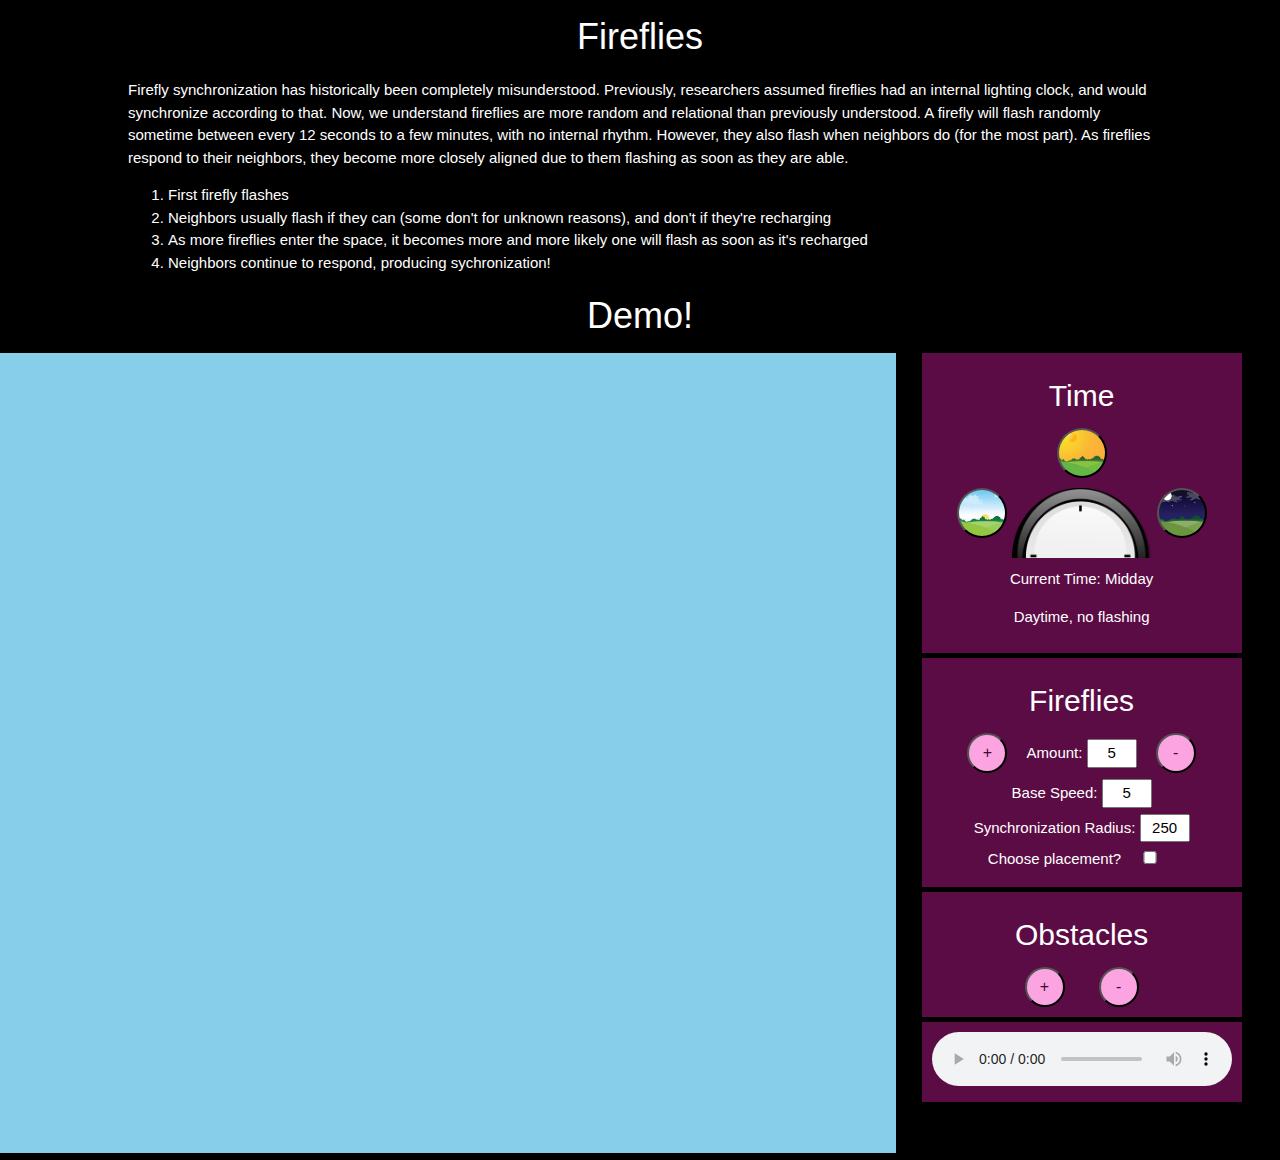
==== index.html @ 4c32d241 "have a daytime tracker that updates on side" ====
<!DOCTYPE html>
<html lang=en>
	<meta charset=utf-8>
	<title>Fireflies</title>
	<script src="./fireflies.js" defer></script>
	<link rel="stylesheet" href="./style.css">
	<link rel="stylesheet" href="https://www.w3schools.com/w3css/4/w3.css">


	<script>
		window.onload = function(){
			drawFireflies();
			setMidday();
		}
	</script>

	<div class="parallax">

	</div>

	<h1>Fireflies</h1>
	<p>
		Firefly synchronization has historically been completely misunderstood. Previously, researchers assumed fireflies had
		an internal lighting clock, and would synchronize according to that. Now, we understand fireflies are more random and relational than previously understood. A firefly will flash randomly sometime between every 12 seconds to a few minutes, with no internal rhythm. However, they also flash when neighbors do (for the most part). As fireflies respond to their neighbors, they become more closely aligned due to them flashing as soon as they are able.
	</p>

	<ol>
		<li>First firefly flashes</li>
		<li>Neighbors usually flash if they can (some don't for unknown reasons), and don't if they're recharging</li>
		<li>As more fireflies enter the space, it becomes more and more likely one will flash as soon as it's recharged</li>
		<li>Neighbors continue to respond, producing sychronization!</li>
	</ol>

	<h1>Demo!</h1>

	<div id="firefly-wrapper">
		<svg id="firefly-visual" width="70%" height="800"></svg>
	</div>

	<div class="background">
		<h2>Time</h2>
		<button id="midday" onClick="setMidday()"></button>
		<div id="clock-group">
			<button id="morning" onClick="setMorning()"></button>
			<div id="clock"></div>
			<button id="night" onClick="setNight()"></button>
		</div>
		<p id="current-time">Current Time: Morning</p>
		<p id="updates">Recharge Time: 12 seconds</p>
	</div>

	

	<div class="background">
		<h2>Fireflies</h2>
		<div>
			<button id="addFireflies" class="round-buttons" onClick="addFireflies()">+</button>
			<label for="amount">Amount:</label>
	  		<input type="text" id="amount" name="amount" value="5">
			<button id="removeFireflies" class="round-buttons" onClick="removeFireflies()">-</button>
		</div>

		<div class="inputs"> 
			<label for="speed">Base Speed:</label>
  			<input type="text" id="speed" name="speed" value="5">
		</div>
		
  		<div class="inputs">
  			<label for="radius">Synchronization Radius:</label>
  			<input type="text" id="radius" name="radius" value="250">
  		</div>

  		<div class="inputs">
  			<label for="radius">Choose placement?</label>
  			<input type="checkbox" id="radius" name="radius">
  		</div>
  		
	</div>

	<div class="background">
		<h2>Obstacles</h2>
		<div>
			<button id="obstacle" class="round-buttons" onClick="obstBool()">+</button>
			<button id="removeFireflies" class="round-buttons" onClick="removeFireflies()">-</button>
		</div>
	</div>

	<div class="background">
		<audio controls>
		<source src="https://dl.dropbox.com/s/ibaooslzn9fon2d/Fireflies.mp3" type="audio/mpeg">
		Your browser does not support the audio element.
	</audio>
	</div>
	
</html>
---- style.css ----
body{
	background-color: black;
}

h1, h2{
	text-align: center;
	color: white;
	font-family: "Freestyle Script", "Lucida Calligraphy", "Georgia", "Arial";
	font-size: 70px;
	margin-bottom: 20px;
}

h2{
	font-size: 30px;
}

p{
	color: white;
	margin-left: 10%;
	margin-right: 10%;
	font-family: "Merriweather", "Montserrat", "Helvetica", "Georgia", "Arial";
}

label{
	color: white;
	font-family: "Merriweather", "Montserrat", "Helvetica", "Georgia", "Arial";
}

ol {
	color: white;
	margin-left: 10%;
	margin-right: 10%;
	font-family: "Merriweather", "Montserrat", "Helvetica", "Georgia", "Arial";
}



#firefly-wrapper{
/*	margin: auto;*/
	margin-right:0px;
	float:left;
/*	margin-top: 5%;*/
width:70%;
margin-right:2%;
}

#firefly-visual{
/*	display: block;*/
/*	margin: auto;*/
width:100%;
}

.background{
	display: block;
	background-color: #5b0c44;
	padding: 10px;
	width: 25%;
	margin-bottom: 5px;
/*	margin: 0% 10% 1% 10%;*/
margin-left:0px;
	text-align: center;
	float: left;
}


#clock{
  background-image: url('empty_clock.png');
  background-repeat: no-repeat;
  background-size: 140px 140px;
  height: 70px;
  width: 140px;
  float: left;
  margin-left: 5px;
}

#morning{
	background-image: url('sunrise.jpg');
	background-repeat: no-repeat;
	background-size: 50px 50px;
/*	margin-left: 27%;*/
	float:left;
	border-radius: 50%;
	height: 50px;
	width: 50px;
}

#midday{
	background-image: url('midday.jpg');
	background-repeat: no-repeat;
	background-size: 50px 50px;
	margin: auto;
	margin-bottom: 10px;
	border-radius: 50%;
	height: 50px;
	width: 50px;
}

#night{
	background-image: url('night.jpg');
	background-repeat: no-repeat;
	background-size: 50px 50px;
	margin-bottom: 10px;
	border-radius: 50%;
	height: 50px;
	width: 50px;
	float:left;
	margin-left: 5px;
}

#clock-group{
	margin-bottom: 80px;
	display: block;
	margin-left: auto;
	margin-right: auto;
	width: 250px;
}

.round-buttons{
	background-color: #fca4e1; 
	color: #3f0a2f;
	text-align: center;
	font-size: 16px;
	cursor: pointer;
	border-radius: 50%;
	height: 40px;
	width: 40px;
	margin: 0% 5%;
}

input{
	width:50px;
	text-align: center;
}

.inputs{
	margin: 2% 0%;
}
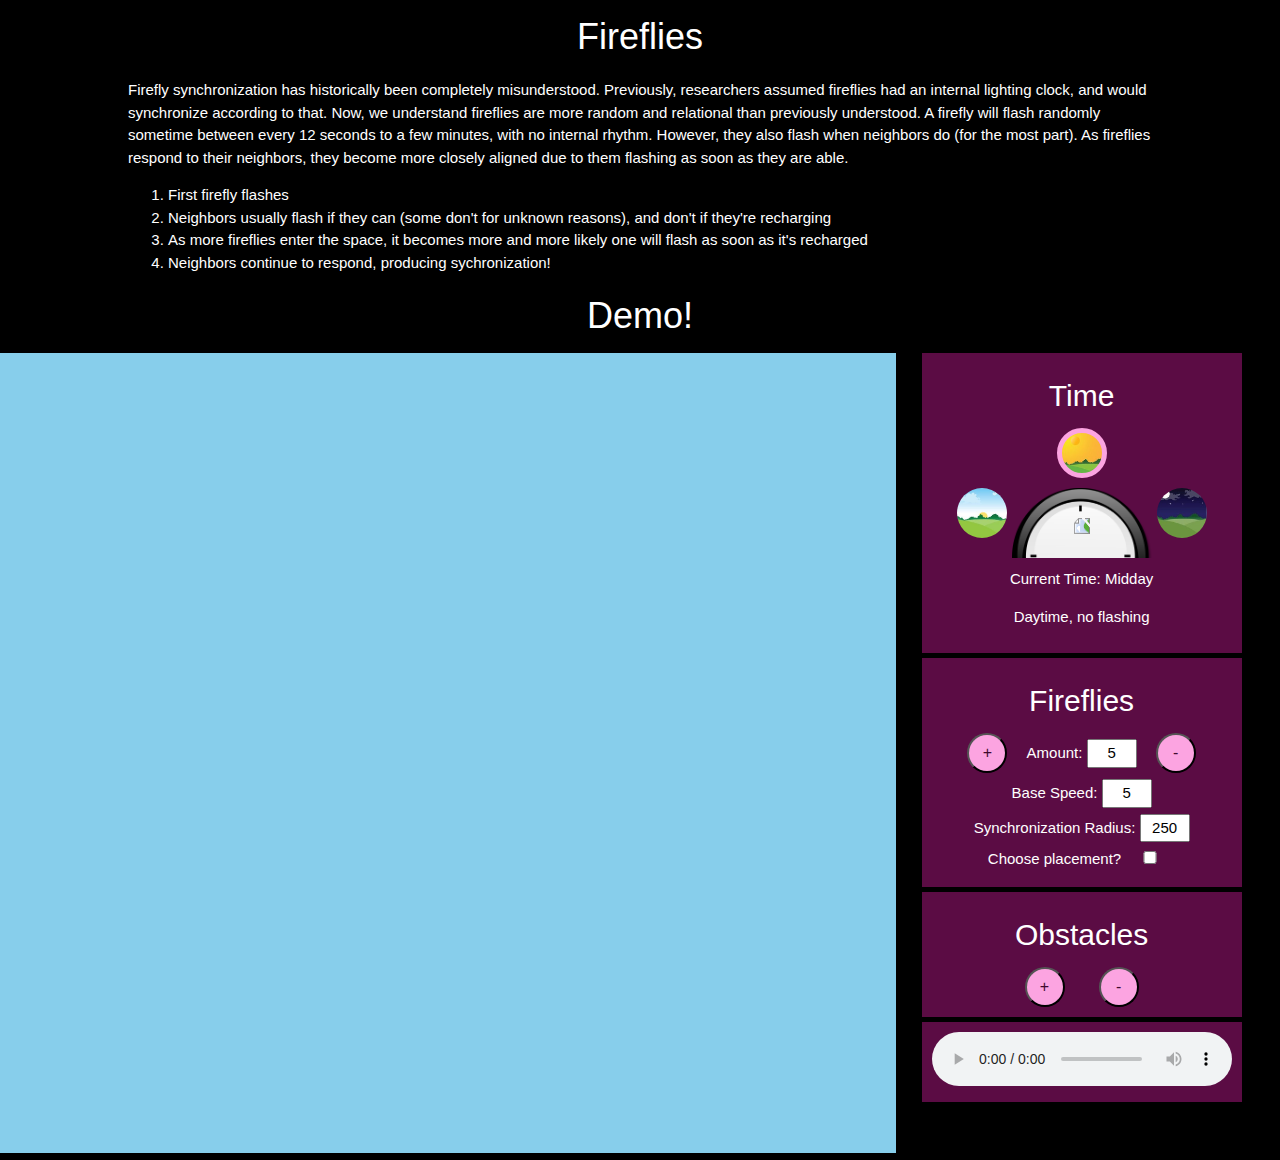
==== commit 55913c94: "changing highlights/arrows for clock working" ====
--- a/index.html
+++ b/index.html
@@ -42,7 +42,7 @@
 		<button id="midday" onClick="setMidday()"></button>
 		<div id="clock-group">
 			<button id="morning" onClick="setMorning()"></button>
-			<div id="clock"></div>
+			<div id="clock"><img src="arrow.png" id="arrow-midday" class="arrow"></div>
 			<button id="night" onClick="setNight()"></button>
 		</div>
 		<p id="current-time">Current Time: Morning</p>
@@ -71,8 +71,8 @@
   		</div>
 
   		<div class="inputs">
-  			<label for="radius">Choose placement?</label>
-  			<input type="checkbox" id="radius" name="radius">
+  			<label for="placement">Choose placement?</label>
+  			<input type="checkbox" id="placement" name="radius">
   		</div>
   		
 	</div>
--- a/style.css
+++ b/style.css
@@ -134,4 +134,27 @@
 
 .inputs{
 	margin: 2% 0%;
+}
+
+#arrow-midday{
+	width: 70px;
+	rotate: -90deg;
+	margin-bottom: 0px;
+	margin-top: 30px;
+}
+
+#arrow-morning{
+	width: 70px;
+	rotate: 200deg;
+	margin-left: 0px;
+	margin-right: 50px;
+	margin-top: 47px;
+}
+
+#arrow-night{
+	width: 70px;
+	rotate: -20deg;
+	margin-left: 0px;
+	margin-left: 50px;
+	margin-top: 47px;
 }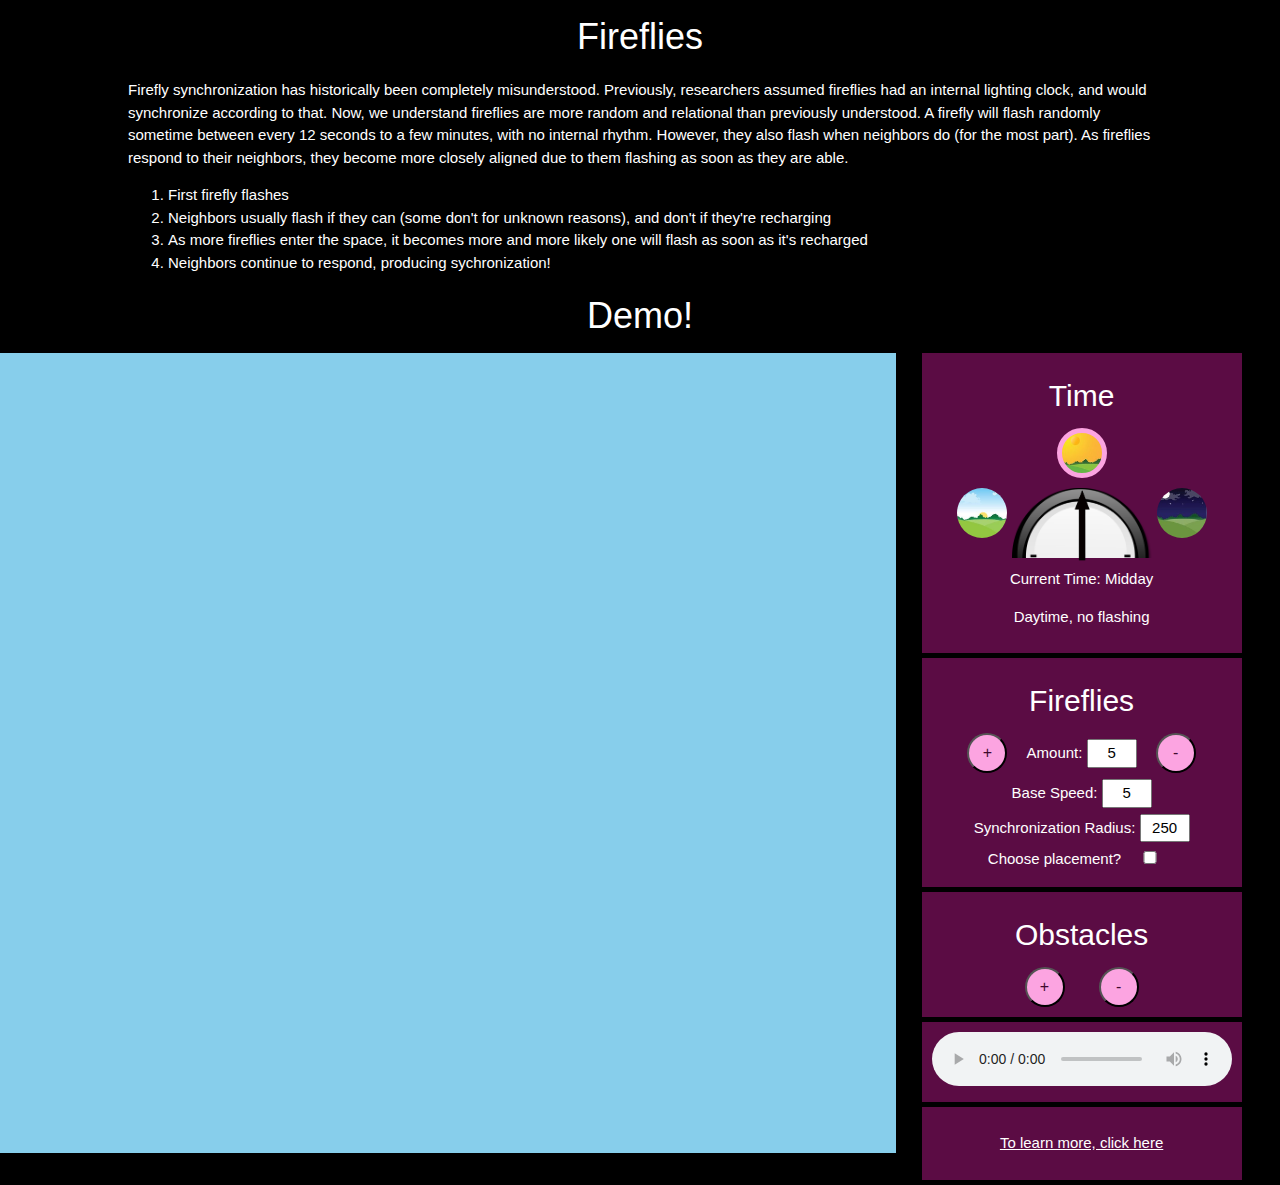
==== commit 6b1c07d5: "fixed delete function" ====
--- a/index.html
+++ b/index.html
@@ -91,5 +91,9 @@
 		Your browser does not support the audio element.
 	</audio>
 	</div>
+
+	<div class="background">
+		<p><a href="exposition.html">To learn more, click here</a></p>
+	</div>
 	
 </html>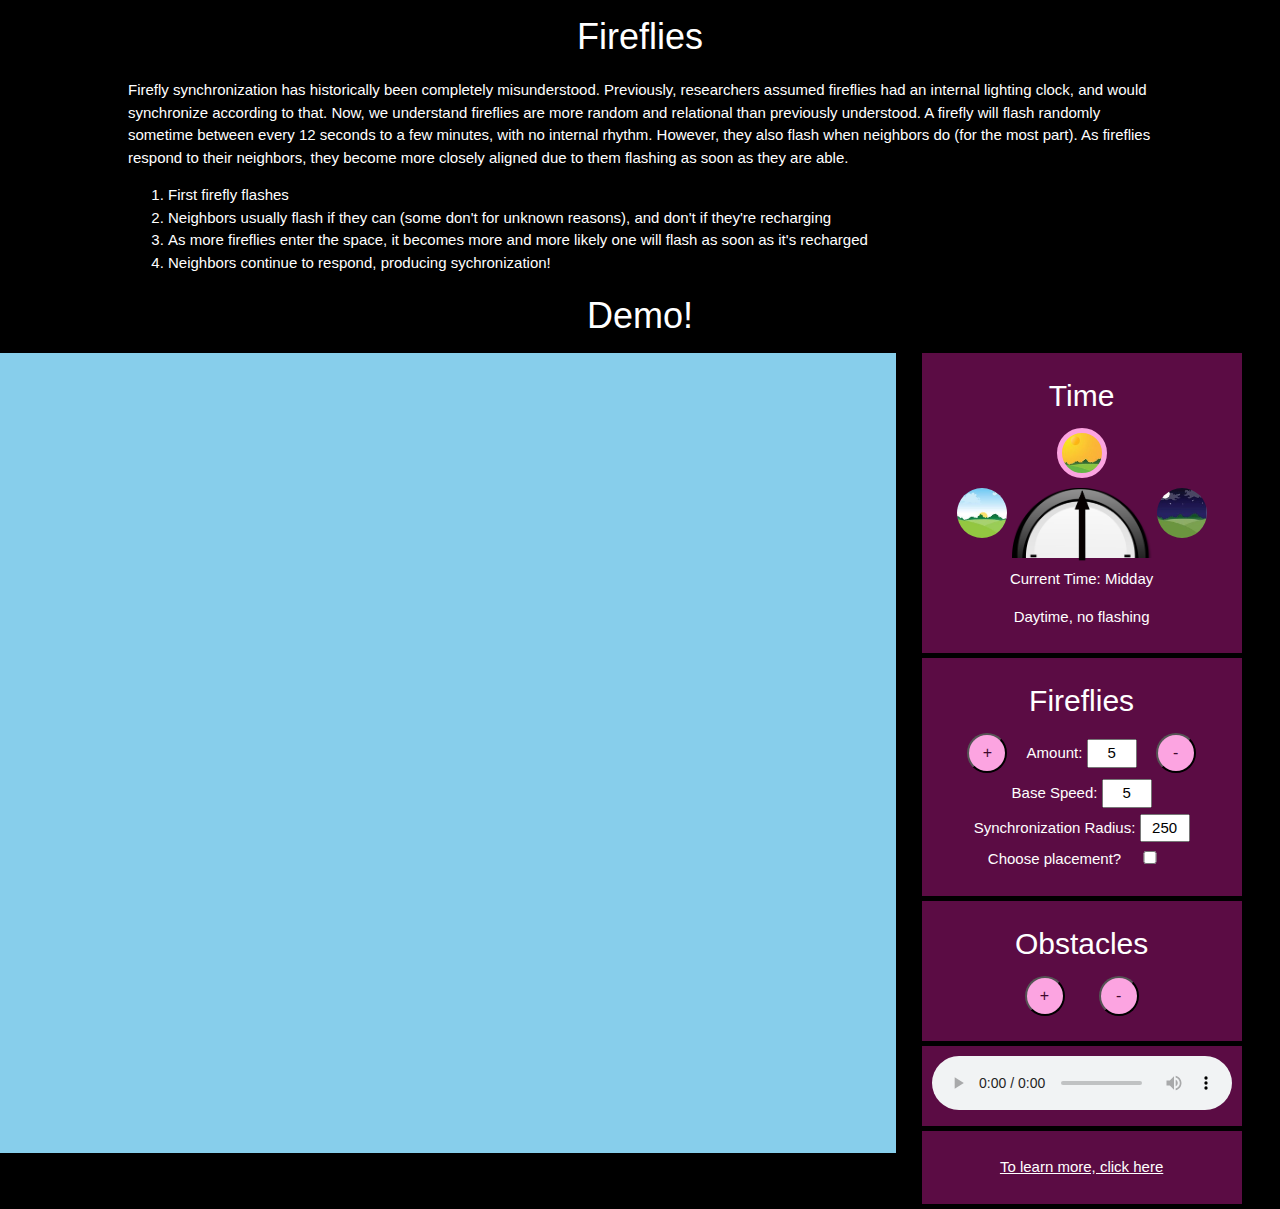
==== commit 70ddf448: "spawning clarity" ====
--- a/index.html
+++ b/index.html
@@ -74,6 +74,8 @@
   			<label for="placement">Choose placement?</label>
   			<input type="checkbox" id="placement" name="radius">
   		</div>
+
+  		<p id="placement-explain"></p>
   		
 	</div>
 
@@ -81,8 +83,9 @@
 		<h2>Obstacles</h2>
 		<div>
 			<button id="obstacle" class="round-buttons" onClick="obstBool()">+</button>
-			<button id="removeFireflies" class="round-buttons" onClick="removeFireflies()">-</button>
+			<button id="removeObstacle" class="round-buttons">-</button>
 		</div>
+		<p id="obstacle-explain"></p>
 	</div>
 
 	<div class="background">
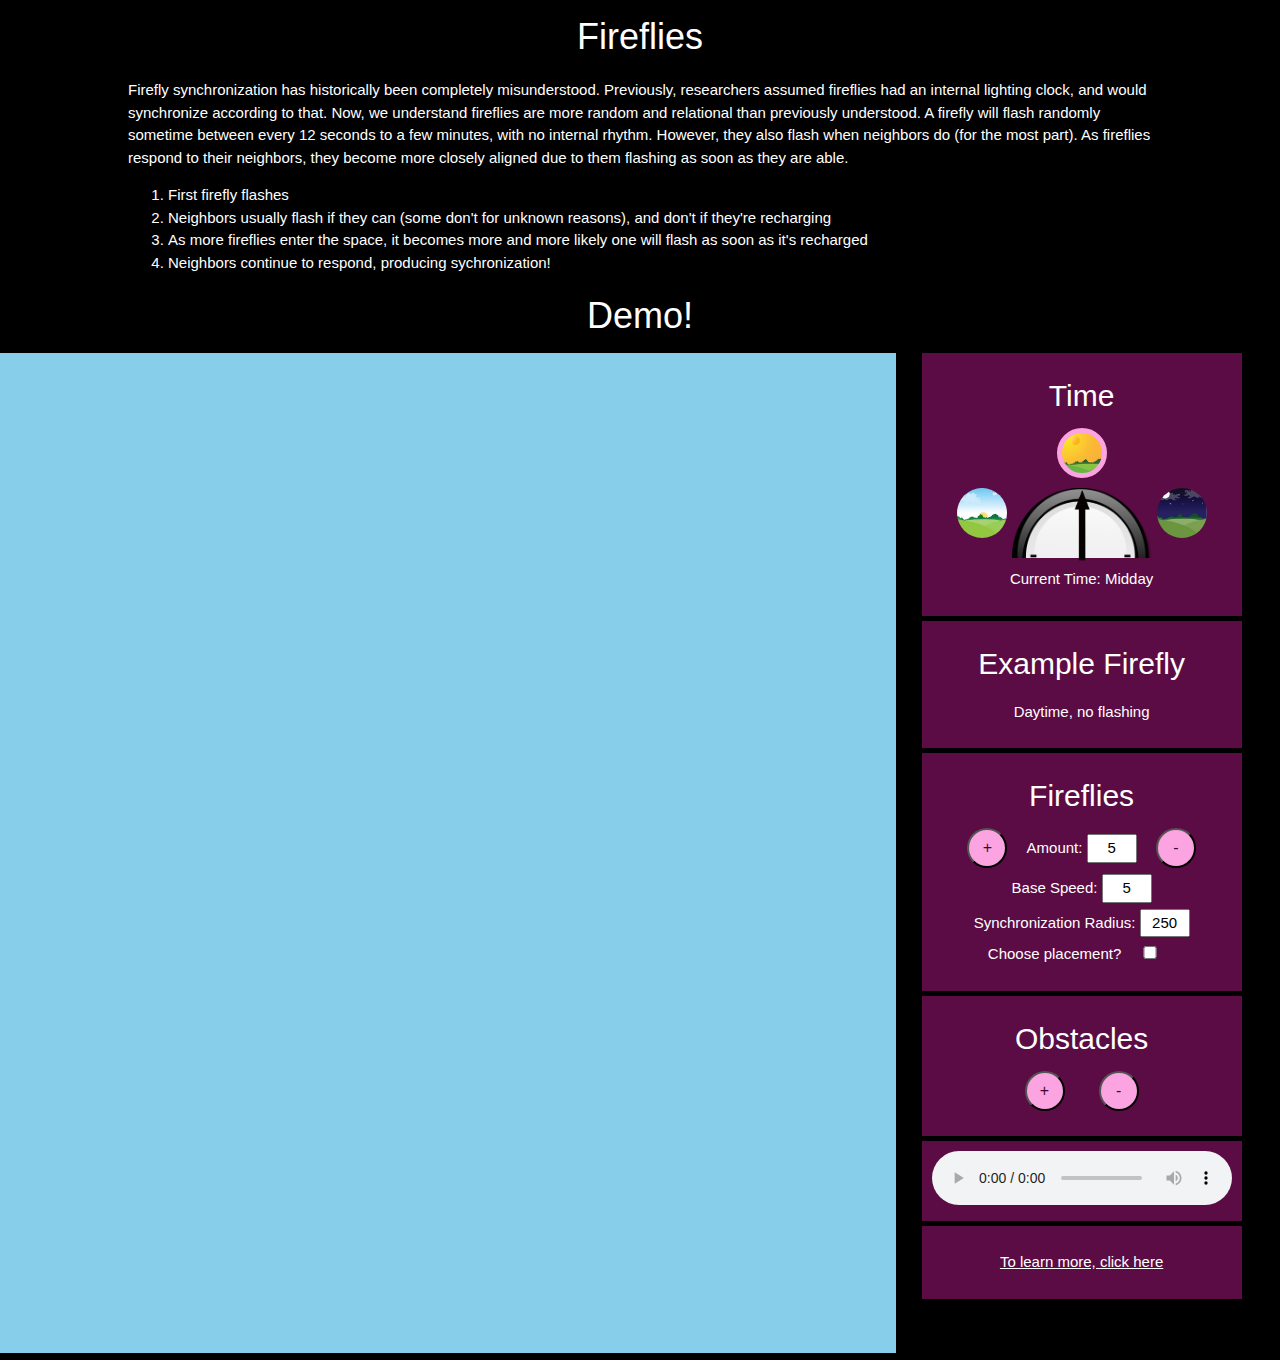
==== commit e2537000: "minor edits, about to start clean up" ====
--- a/index.html
+++ b/index.html
@@ -34,7 +34,7 @@
 	<h1>Demo!</h1>
 
 	<div id="firefly-wrapper">
-		<svg id="firefly-visual" width="70%" height="800"></svg>
+		<svg id="firefly-visual" width="70%" height="1000px"></svg>
 	</div>
 
 	<div class="background">
@@ -46,6 +46,10 @@
 			<button id="night" onClick="setNight()"></button>
 		</div>
 		<p id="current-time">Current Time: Morning</p>
+	</div>
+
+	<div class="background">
+		<h2>Example Firefly</h2>
 		<p id="updates">Recharge Time: 12 seconds</p>
 	</div>
 
--- a/style.css
+++ b/style.css
@@ -11,7 +11,7 @@
 }
 
 h2{
-	font-size: 30px;
+	font-size: 25px;
 }
 
 p{
@@ -57,9 +57,20 @@
 	width: 25%;
 	margin-bottom: 5px;
 /*	margin: 0% 10% 1% 10%;*/
-margin-left:0px;
+	margin-left:0px;
 	text-align: center;
-	float: left;
+	float: right;
+	margin-right:3%;
+}
+
+.back-button{
+	display: block;
+	background-color: #5b0c44;
+	padding: 6px;
+	width: 25%;
+	margin: auto;
+	margin-bottom: 20px;
+	text-align: center;
 }
 
 
@@ -157,4 +168,9 @@
 	margin-left: 0px;
 	margin-left: 50px;
 	margin-top: 47px;
+}
+
+#learn-more{
+	float:right;
+	margin-right:3%;
 }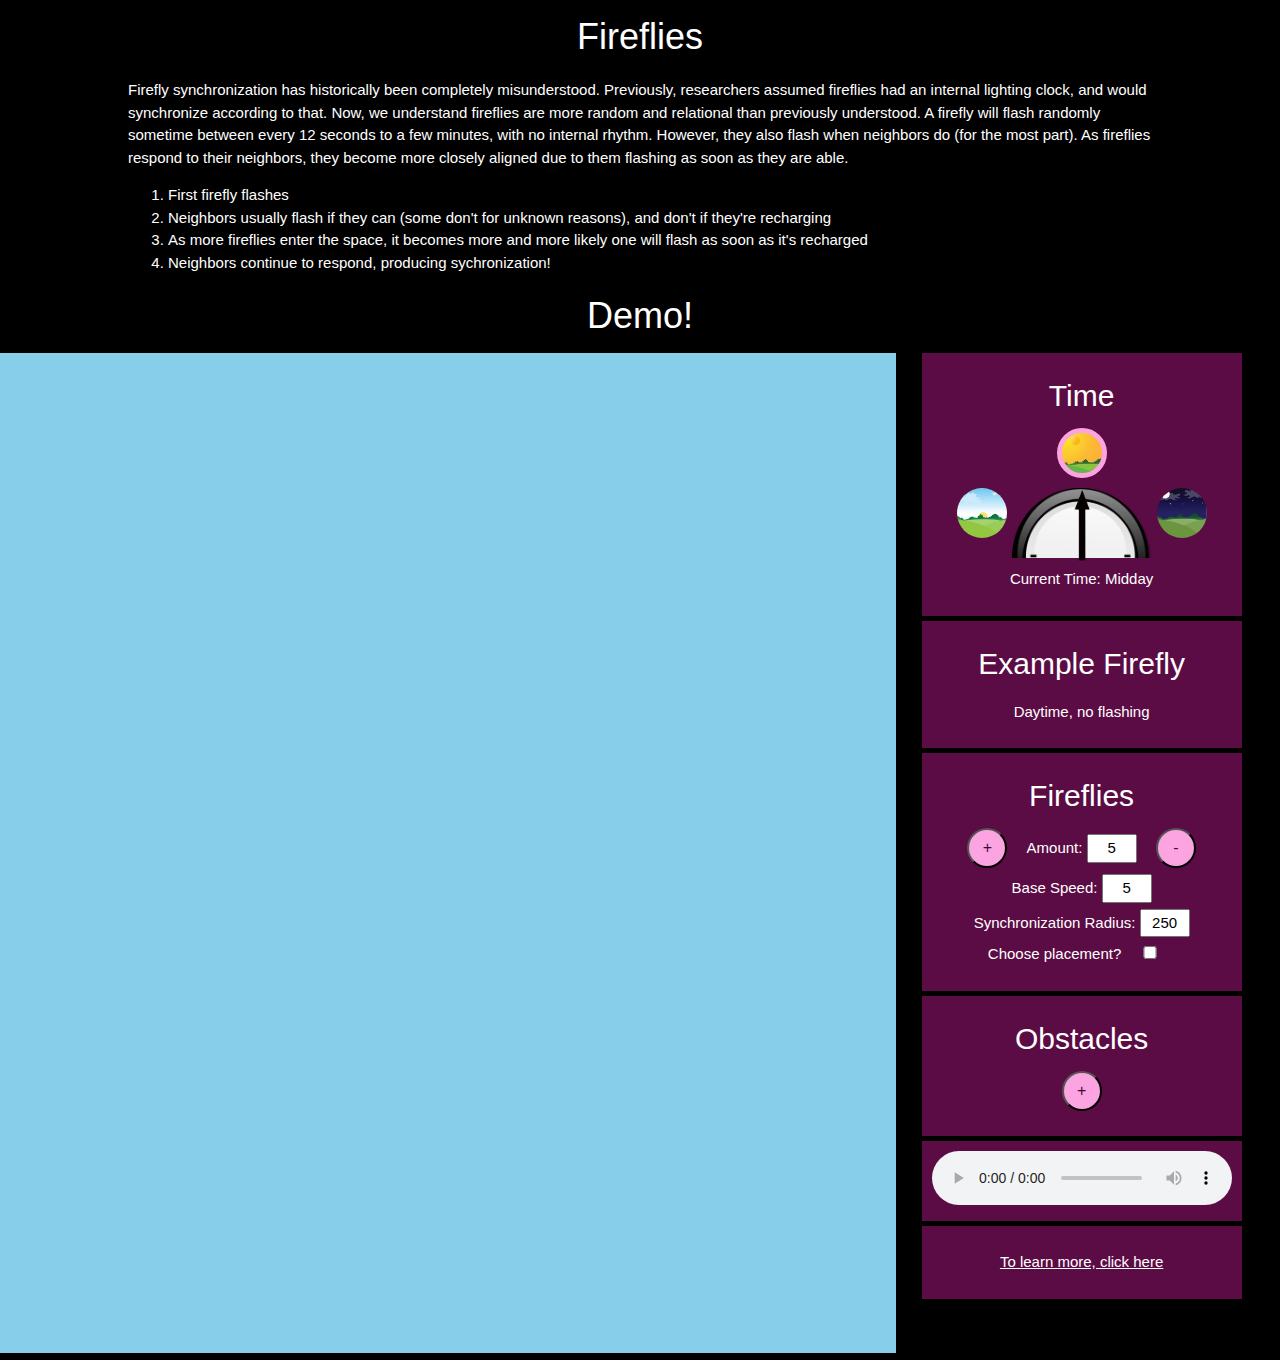
==== commit 4a824d96: "fixed wait update big, about to start optimization" ====
--- a/index.html
+++ b/index.html
@@ -87,7 +87,7 @@
 		<h2>Obstacles</h2>
 		<div>
 			<button id="obstacle" class="round-buttons" onClick="obstBool()">+</button>
-			<button id="removeObstacle" class="round-buttons">-</button>
+			<!-- <button id="removeObstacle" class="round-buttons">-</button> -->
 		</div>
 		<p id="obstacle-explain"></p>
 	</div>
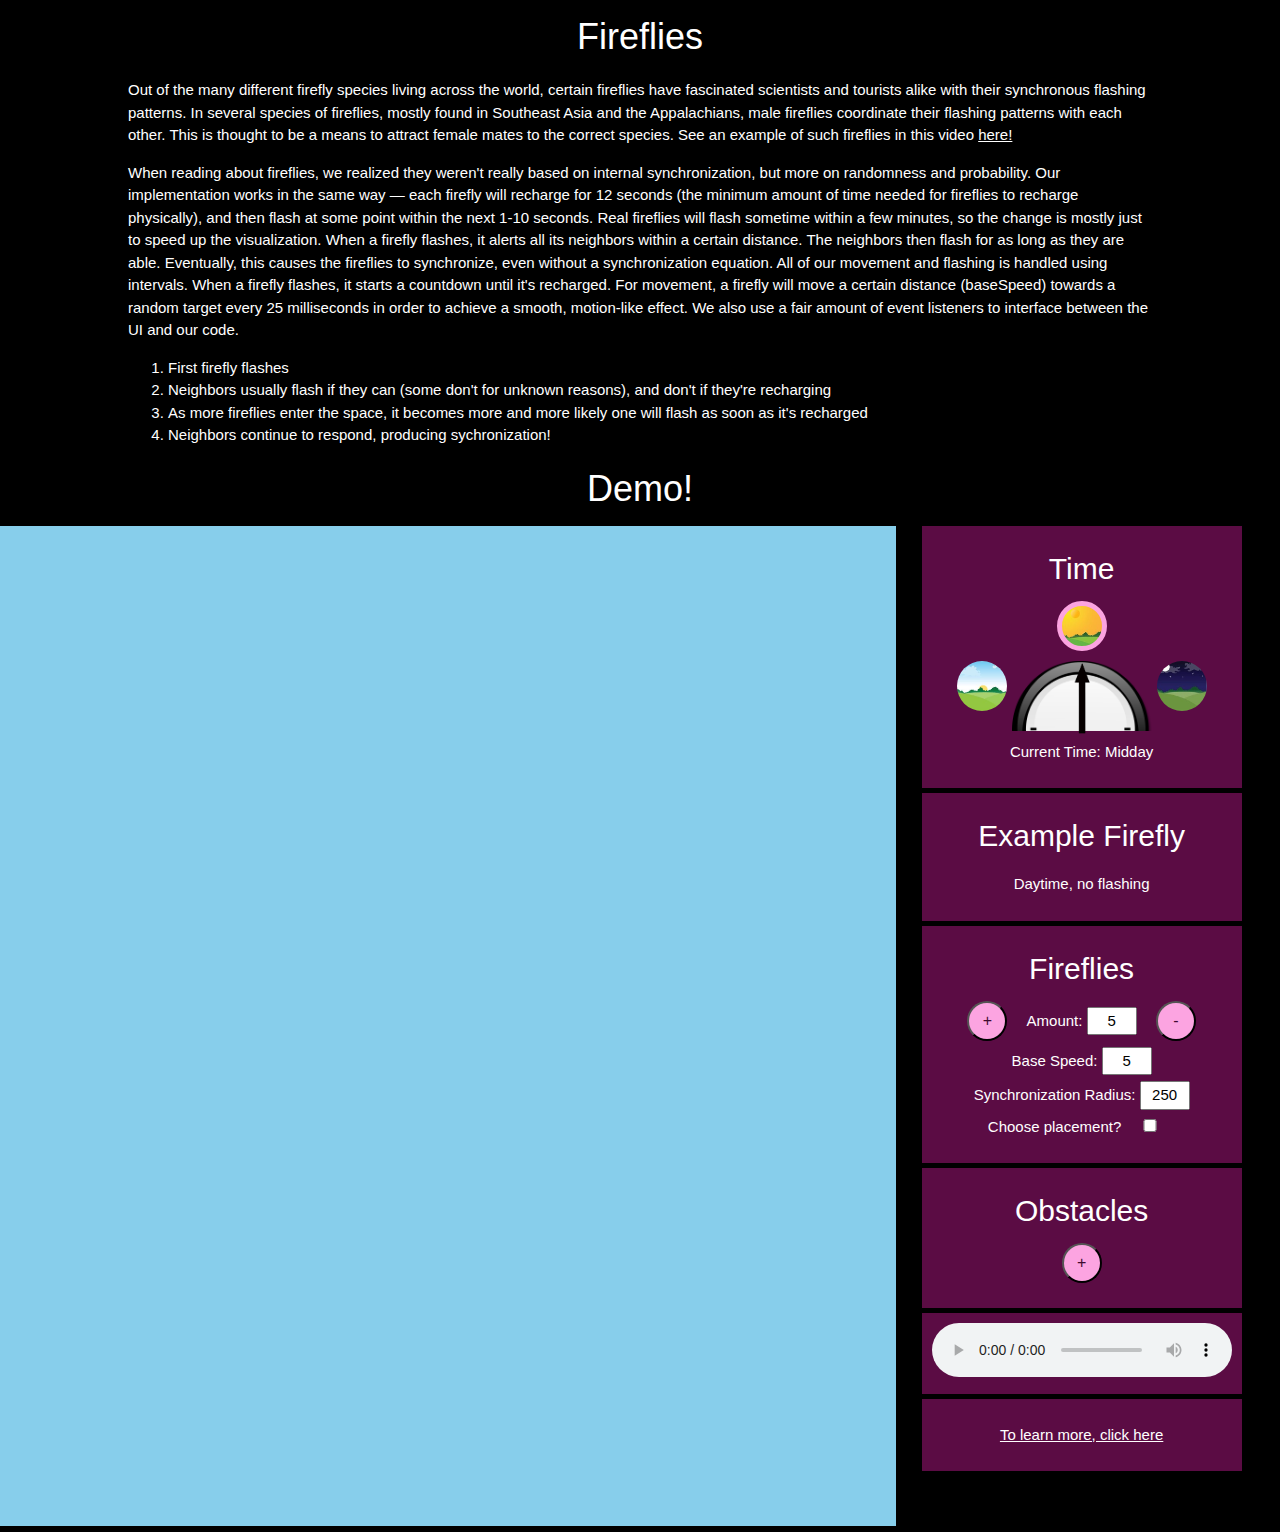
==== commit e76a72d6: "Updated descriptions with link to video" ====
--- a/index.html
+++ b/index.html
@@ -20,8 +20,25 @@
 
 	<h1>Fireflies</h1>
 	<p>
-		Firefly synchronization has historically been completely misunderstood. Previously, researchers assumed fireflies had
-		an internal lighting clock, and would synchronize according to that. Now, we understand fireflies are more random and relational than previously understood. A firefly will flash randomly sometime between every 12 seconds to a few minutes, with no internal rhythm. However, they also flash when neighbors do (for the most part). As fireflies respond to their neighbors, they become more closely aligned due to them flashing as soon as they are able.
+		Out of the many different firefly species living across the world, certain fireflies have fascinated scientists and tourists alike with their synchronous 
+		flashing patterns. In several species of fireflies, mostly found in Southeast Asia and the Appalachians, male fireflies coordinate their flashing patterns with each other. 
+		This is thought to be a means to attract female mates to the correct species. See an example of such fireflies in this video
+		<a href="https://www.youtube.com/watch?v=0BOjTMkyfIA
+		">here!</a> 
+
+	</p>
+
+	<p>
+		When reading about fireflies, we realized they weren't really based on internal synchronization, but more on randomness and probability. 
+		Our implementation works in the same way — each firefly will recharge for 12 seconds (the minimum amount of time needed for fireflies to recharge physically), 
+		and then flash at some point within the next 1-10 seconds. Real fireflies will flash sometime within a few minutes, so the change is 
+		mostly just to speed up the visualization. When a firefly flashes, it alerts all its neighbors within a certain distance. The neighbors 
+		then flash for as long as they are able. Eventually, this causes the fireflies to synchronize, even without a synchronization equation.
+
+		All of our movement and flashing is handled using intervals. When a firefly flashes, it starts a countdown until it's recharged. 
+		For movement, a firefly will move a certain distance (baseSpeed) towards a random target every 25 milliseconds in order to achieve a smooth, 
+		motion-like effect. We also use a fair amount of event listeners to interface between the UI and our code.
+
 	</p>
 
 	<ol>
